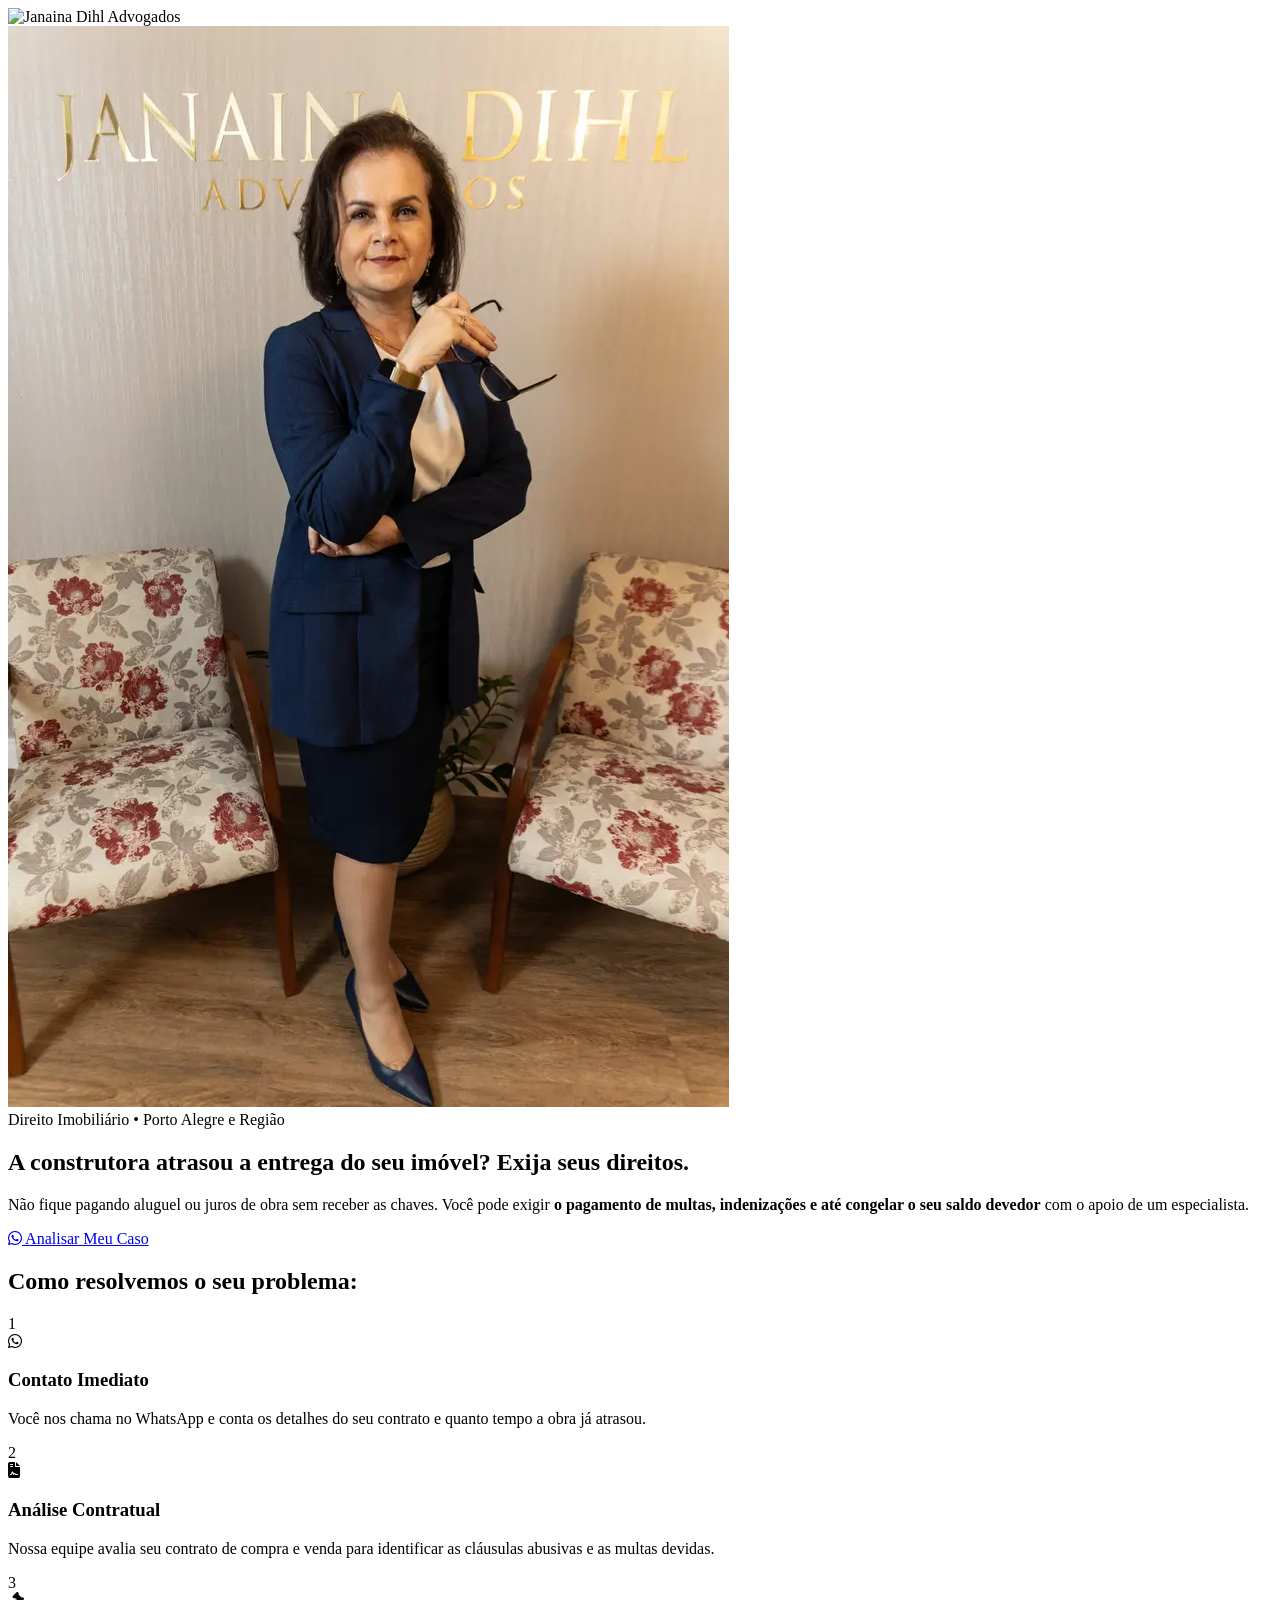
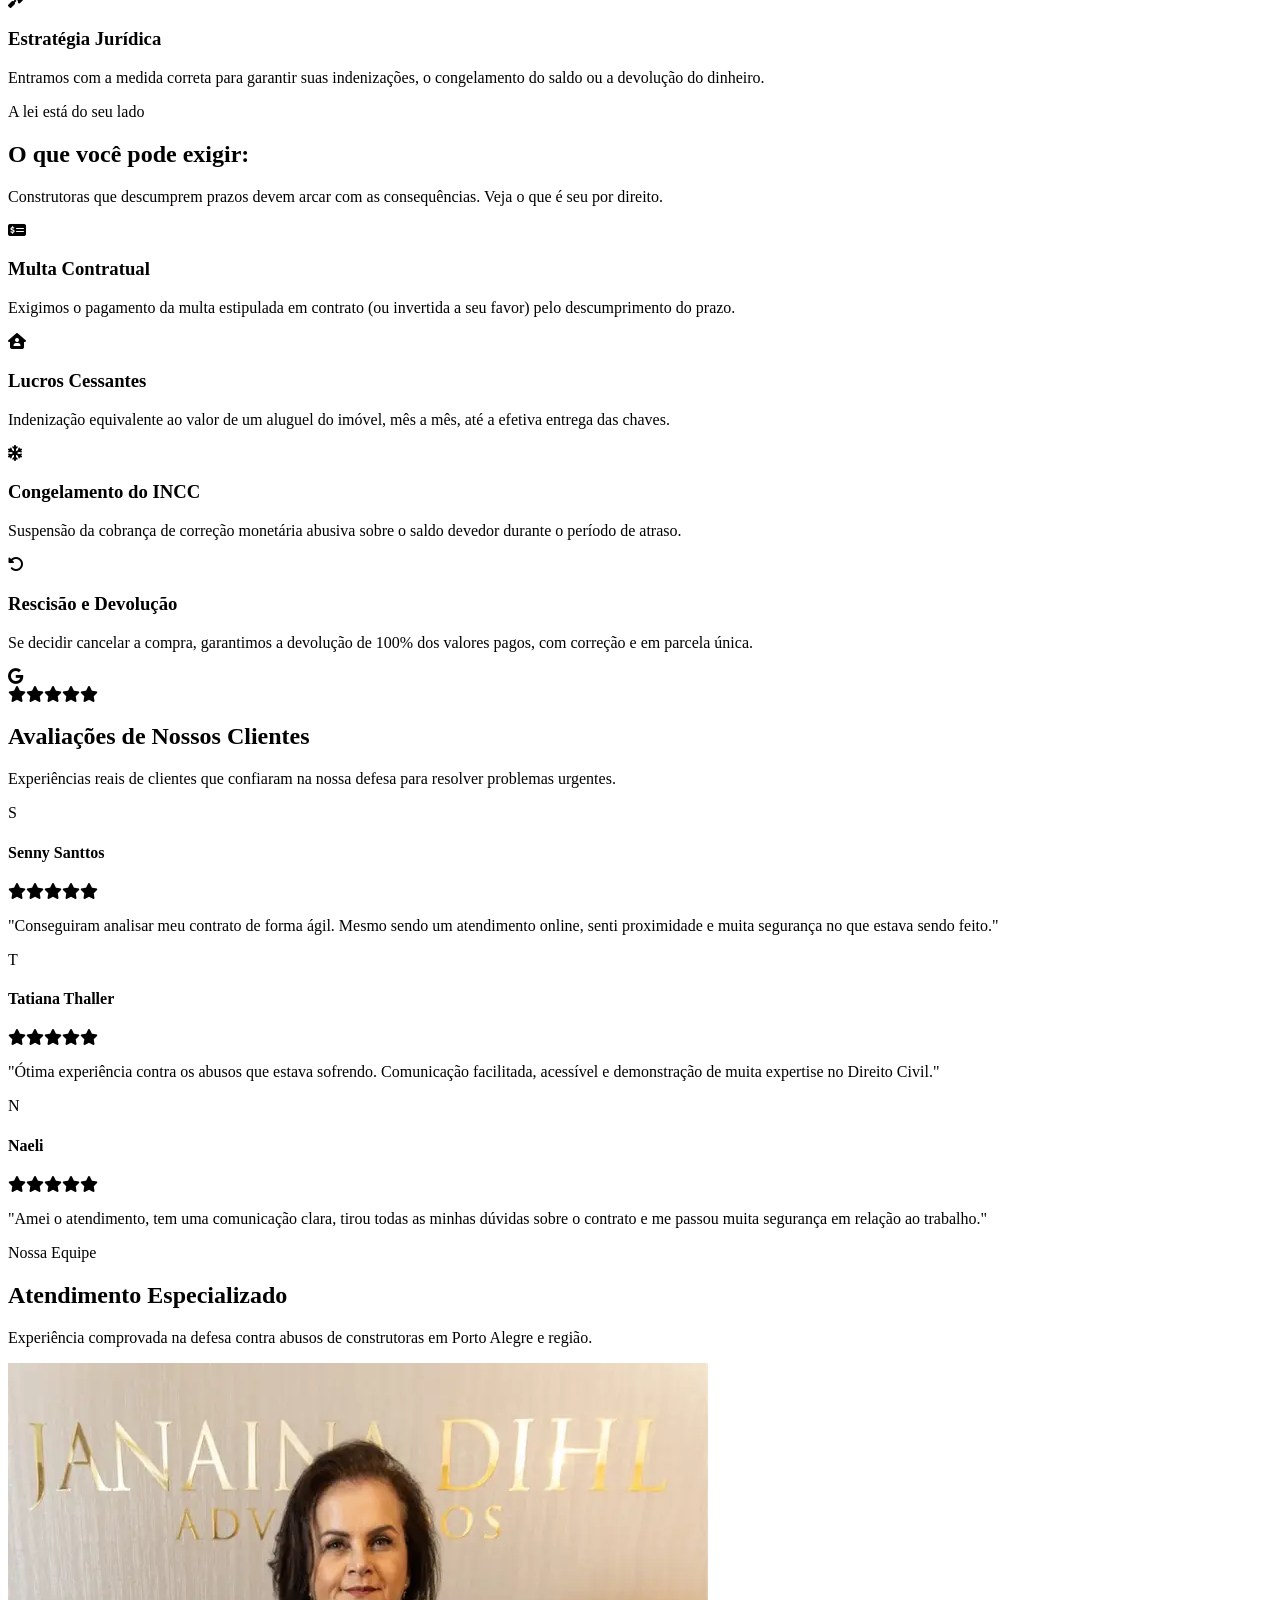
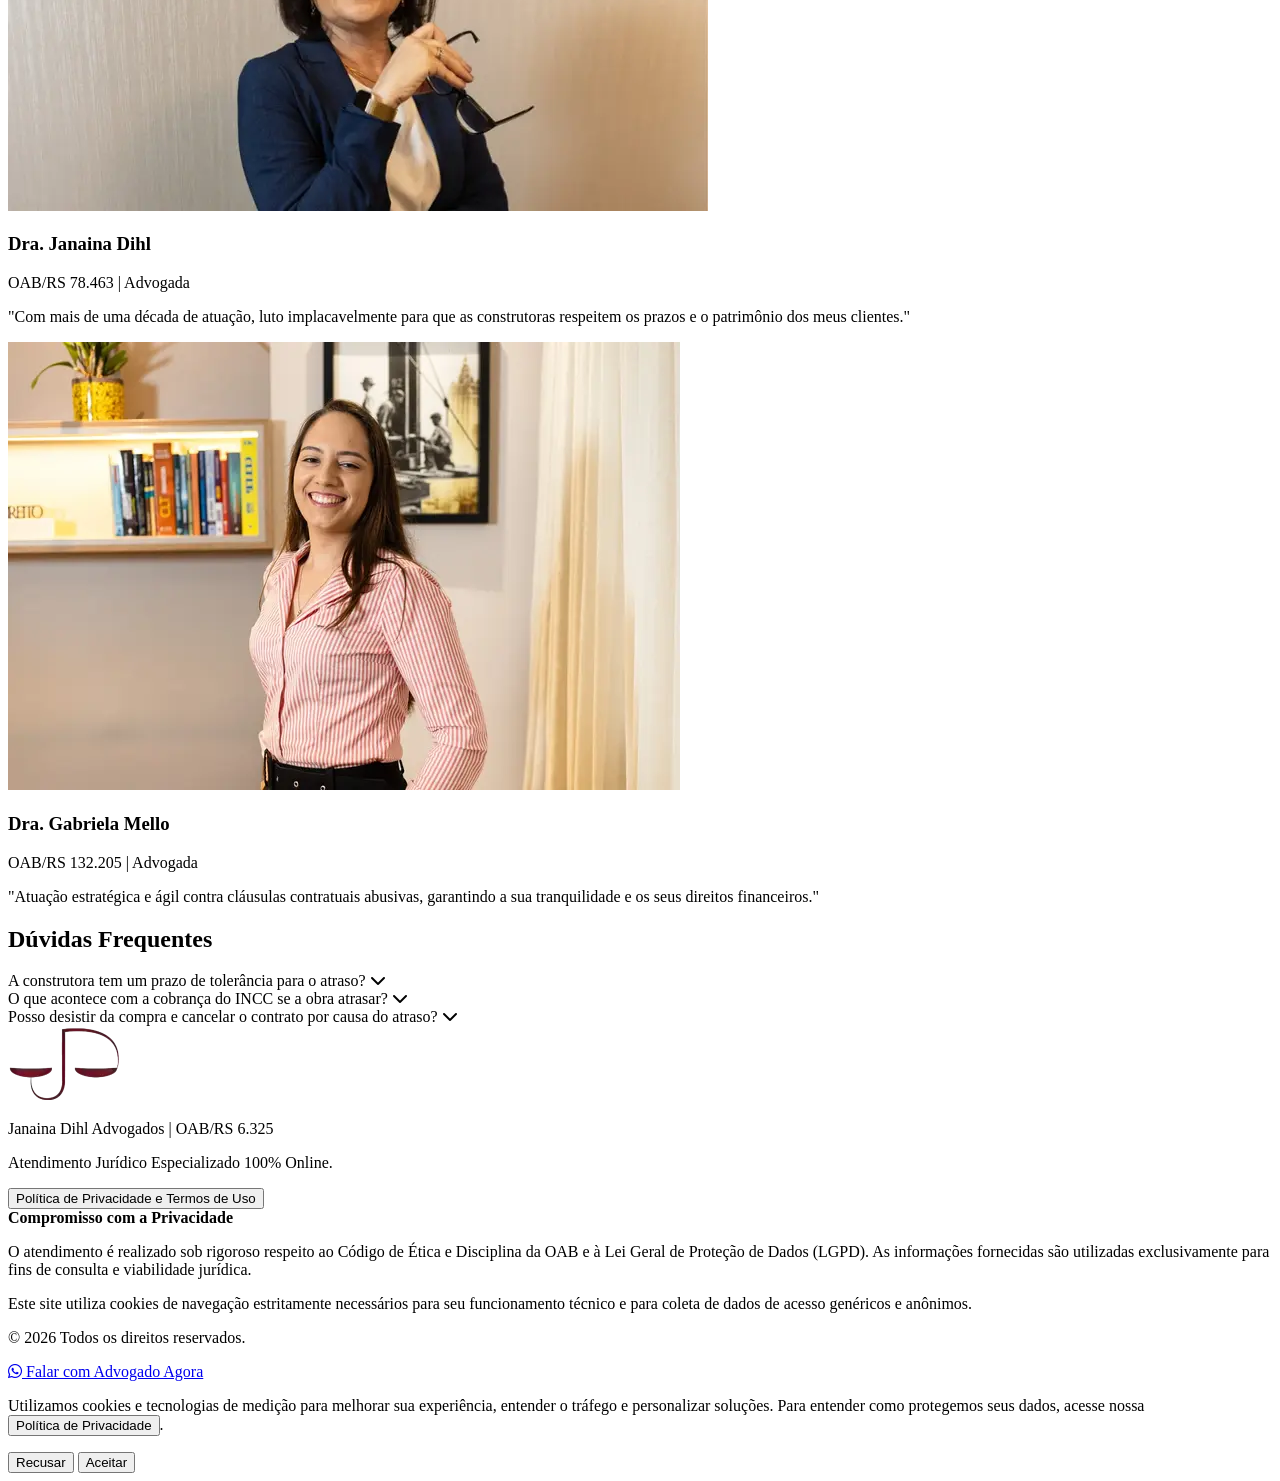
==== camp/atraso-obra.html @ 626d3733 "Update atraso-obra.html" ====
<!DOCTYPE html>
<html lang="pt-BR" class="scroll-smooth">
<head>
    <script>
        window.dataLayer = window.dataLayer || [];
        function gtag(){dataLayer.push(arguments);}
        
        if(localStorage.getItem('cookieConsent') === 'granted') {
            gtag('consent', 'default', {
                'ad_storage': 'granted',
                'analytics_storage': 'granted',
                'personalization_storage': 'granted'
            });
        } else {
            gtag('consent', 'default', {
                'ad_storage': 'denied',
                'analytics_storage': 'denied',
                'personalization_storage': 'denied'
            });
        }
    </script>
    
    <meta charset="UTF-8">
    <meta name="viewport" content="width=device-width, initial-scale=1.0, maximum-scale=1.0, user-scalable=no">
    <meta name="robots" content="index, follow">
    <title>Atraso na Entrega da Obra? Exija seus Direitos | Janaina Dihl Advogados</title>
    <meta name="description" content="Comprou imóvel na planta e a construtora atrasou a entrega? Você tem direito a indenização, multas ou devolução total do valor. Fale com um especialista.">
    
    <link rel="canonical" href="https://dihladvogados.adv.br/atraso-entrega-obra" />
    <meta property="og:title" content="Atraso na Entrega de Imóvel - Exija seus Direitos">
    <meta property="og:description" content="A construtora não cumpriu o prazo? Saiba como exigir multas, indenizações ou cancelar a compra com devolução integral dos valores.">
    <meta property="og:image" content="https://dihladvogados.adv.br/img/advogada-janaina-dihl-especialista-direito-civil-rs.webp">
    <meta property="og:url" content="https://dihladvogados.adv.br/atraso-entrega-obra">
    <meta property="og:type" content="website">
    
    <link rel="icon" href="img/favicon-advocacia-porto-alegre-32x32.webp" sizes="32x32" />
    <link rel="apple-touch-icon" href="img/apple-touch-icon-advocacia.png" />
    
    <link rel="preconnect" href="https://fonts.googleapis.com">
    <link rel="preconnect" href="https://fonts.gstatic.com" crossorigin>
    <link href="https://fonts.googleapis.com/css2?family=Inter:wght@300;400;500;600;700;800&family=Lora:ital,wght@0,400;0,500;0,600;0,700;1,400&display=swap" rel="stylesheet">
    
    <script src="https://cdn.tailwindcss.com"></script>
    <script>
        tailwind.config = {
            theme: {
                extend: {
                    colors: {
                        brand: {
                            primary: '#660000',
                            accent: '#940408',
                            dark: '#32373c',
                            success: '#25D366'
                        }
                    },
                    fontFamily: {
                        sans: ['Inter', 'sans-serif'],
                        serif: ['Lora', 'serif'],
                    }
                }
            }
        }
    </script>

    <link rel="stylesheet" href="https://cdnjs.cloudflare.com/ajax/libs/font-awesome/6.4.0/css/all.min.css">

    <style>
        body { padding-bottom: 70px; }
        @media (min-width: 768px) { body { padding-bottom: 0; } }
        details > summary { list-style: none; }
        details > summary::-webkit-details-marker { display: none; }
        details[open] summary ~ * { animation: sweep .3s ease-in-out; }
        @keyframes sweep {
            0%    {opacity: 0; margin-top: -10px}
            100%  {opacity: 1; margin-top: 0px}
        }
    </style>
</head>
<body class="bg-gray-50 text-gray-800 font-sans antialiased relative">
    
    <noscript><iframe src="https://www.googletagmanager.com/ns.html?id=GTM-SEUIDAQUI"
    height="0" width="0" style="display:none;visibility:hidden" title="Google Tag Manager"></iframe></noscript>
    
    <header class="bg-white sticky top-0 z-50 shadow-sm border-b border-gray-100">
        <div class="max-w-7xl mx-auto px-4 sm:px-6 lg:px-8 flex justify-between items-center py-3">
            <div class="flex-shrink-0 mx-auto md:mx-0">
                <img src="../img/logo-janaina-dihl-advogados-porto-alegre.webp" alt="Janaina Dihl Advogados" class="h-8 md:h-10 w-auto">
            </div>
        </div>
    </header>

    <main id="conteudo-principal">
        <section class="relative bg-white pt-8 pb-10 lg:pt-16 lg:pb-16 overflow-hidden flex items-center min-h-[75vh]">
            <div class="absolute inset-0 w-full h-full z-0 flex justify-end overflow-hidden">
                <div class="w-full lg:w-[55%] h-full relative">
                    <img src="../img/advogada-janaina-dihl-especialista-direito-civil-rs.webp" alt="Dra. Janaina Dihl" class="w-full h-full object-cover object-top scale-105">
                    <div class="absolute inset-0 bg-gradient-to-r from-white from-0% via-white/70 via-20% to-transparent to-50%"></div>
                    <div class="absolute inset-0 bg-gradient-to-t from-white via-transparent to-transparent lg:hidden"></div>
                </div>
            </div>
            
            <div class="absolute top-0 left-0 w-full lg:w-[45%] h-full bg-white/95 lg:bg-white z-0"></div>

            <div class="max-w-7xl mx-auto px-4 sm:px-6 lg:px-8 relative z-10 w-full">
                <div class="w-full lg:w-[60%] text-center md:text-left pr-0 md:pr-6">
                    <span class="inline-block bg-slate-100 text-slate-700 border border-slate-200 px-3 py-1 rounded-full text-xs font-bold tracking-widest uppercase mb-4">
                        Direito Imobiliário • Porto Alegre e Região
                    </span>
                    
                    <h1 class="text-3xl md:text-5xl lg:text-6xl font-serif font-bold text-gray-900 leading-tight mb-5">
                        A construtora atrasou a entrega do seu imóvel? <span class="italic text-brand-primary">Exija seus direitos.</span>
                    </h1>
                    
                    <p class="text-base md:text-lg mb-6 text-gray-800 md:text-gray-700 font-medium leading-relaxed">
                        Não fique pagando aluguel ou juros de obra sem receber as chaves. Você pode exigir <strong>o pagamento de multas, indenizações e até congelar o seu saldo devedor</strong> com o apoio de um especialista.
                    </p>
                    
                    <div class="hidden md:flex flex-col sm:flex-row gap-4 justify-start">
                        <a href="https://wa.me/5551998849390?text=Ol%C3%A1%2C%20gostaria%20de%20informa%C3%A7%C3%B5es%20sobre%20o%20atraso%20na%20entrega%20do%20meu%20im%C3%B3vel." target="_blank" class="bg-brand-primary hover:bg-brand-accent text-white px-8 py-4 rounded-lg font-bold text-lg transition shadow-md inline-flex items-center justify-center">
                            <i class="fab fa-whatsapp text-2xl mr-2"></i> Analisar Meu Caso
                        </a>
                    </div>
                </div>
            </div>
        </section>

        <section class="py-12 bg-gray-50 border-t border-gray-200">
            <div class="max-w-7xl mx-auto px-4 sm:px-6 lg:px-8">
                <div class="text-center mb-10">
                    <h2 class="text-2xl md:text-3xl font-serif font-bold text-brand-primary">Como resolvemos o seu problema:</h2>
                </div>
                
                <div class="grid md:grid-cols-3 gap-8 max-w-5xl mx-auto">
                    <div class="bg-white p-6 rounded-xl shadow-sm border border-gray-100 text-center relative">
                        <div class="absolute -top-4 left-1/2 transform -translate-x-1/2 bg-slate-700 text-white w-8 h-8 rounded-full flex items-center justify-center font-bold">1</div>
                        <i class="fab fa-whatsapp text-4xl text-gray-400 mb-4 mt-2"></i>
                        <h3 class="font-bold text-lg mb-2">Contato Imediato</h3>
                        <p class="text-sm text-gray-600">Você nos chama no WhatsApp e conta os detalhes do seu contrato e quanto tempo a obra já atrasou.</p>
                    </div>
                    <div class="bg-white p-6 rounded-xl shadow-sm border border-gray-100 text-center relative">
                        <div class="absolute -top-4 left-1/2 transform -translate-x-1/2 bg-slate-700 text-white w-8 h-8 rounded-full flex items-center justify-center font-bold">2</div>
                        <i class="fas fa-file-contract text-4xl text-gray-400 mb-4 mt-2"></i>
                        <h3 class="font-bold text-lg mb-2">Análise Contratual</h3>
                        <p class="text-sm text-gray-600">Nossa equipe avalia seu contrato de compra e venda para identificar as cláusulas abusivas e as multas devidas.</p>
                    </div>
                    <div class="bg-white p-6 rounded-xl shadow-sm border border-gray-100 text-center relative">
                        <div class="absolute -top-4 left-1/2 transform -translate-x-1/2 bg-slate-700 text-white w-8 h-8 rounded-full flex items-center justify-center font-bold">3</div>
                        <i class="fas fa-gavel text-4xl text-gray-400 mb-4 mt-2"></i>
                        <h3 class="font-bold text-lg mb-2">Estratégia Jurídica</h3>
                        <p class="text-sm text-gray-600">Entramos com a medida correta para garantir suas indenizações, o congelamento do saldo ou a devolução do dinheiro.</p>
                    </div>
                </div>
            </div>
        </section>

        <section class="py-12 bg-white">
            <div class="max-w-7xl mx-auto px-4 sm:px-6 lg:px-8">
                <div class="text-center mb-10">
                    <span class="text-sm font-bold tracking-widest text-slate-500 uppercase block mb-2">A lei está do seu lado</span>
                    <h2 class="text-3xl md:text-4xl font-serif font-bold text-brand-dark">O que você pode exigir:</h2>
                    <div class="w-16 h-1 bg-brand-primary mx-auto mt-6 mb-6"></div>
                    <p class="text-base text-gray-600 max-w-2xl mx-auto">Construtoras que descumprem prazos devem arcar com as consequências. Veja o que é seu por direito.</p>
                </div>

                <div class="grid md:grid-cols-2 lg:grid-cols-4 gap-6 text-center">
                    <div class="bg-gray-50 p-8 border border-gray-100 rounded-xl">
                        <div class="w-16 h-16 bg-white rounded-full flex items-center justify-center mx-auto mb-6 shadow-sm">
                            <i class="fas fa-money-check-alt text-2xl text-slate-700"></i>
                        </div>
                        <h3 class="text-xl font-bold text-brand-dark mb-3">Multa Contratual</h3>
                        <p class="text-sm text-gray-600 leading-relaxed">Exigimos o pagamento da multa estipulada em contrato (ou invertida a seu favor) pelo descumprimento do prazo.</p>
                    </div>

                    <div class="bg-gray-50 p-8 border border-gray-100 rounded-xl">
                        <div class="w-16 h-16 bg-white rounded-full flex items-center justify-center mx-auto mb-6 shadow-sm">
                            <i class="fas fa-house-user text-2xl text-slate-700"></i>
                        </div>
                        <h3 class="text-xl font-bold text-brand-dark mb-3">Lucros Cessantes</h3>
                        <p class="text-sm text-gray-600 leading-relaxed">Indenização equivalente ao valor de um aluguel do imóvel, mês a mês, até a efetiva entrega das chaves.</p>
                    </div>

                    <div class="bg-gray-50 p-8 border border-gray-100 rounded-xl">
                        <div class="w-16 h-16 bg-white rounded-full flex items-center justify-center mx-auto mb-6 shadow-sm">
                            <i class="fas fa-snowflake text-2xl text-slate-700"></i>
                        </div>
                        <h3 class="text-xl font-bold text-brand-dark mb-3">Congelamento do INCC</h3>
                        <p class="text-sm text-gray-600 leading-relaxed">Suspensão da cobrança de correção monetária abusiva sobre o saldo devedor durante o período de atraso.</p>
                    </div>

                    <div class="bg-gray-50 p-8 border border-gray-100 rounded-xl">
                        <div class="w-16 h-16 bg-white rounded-full flex items-center justify-center mx-auto mb-6 shadow-sm">
                            <i class="fas fa-undo-alt text-2xl text-slate-700"></i>
                        </div>
                        <h3 class="text-xl font-bold text-brand-dark mb-3">Rescisão e Devolução</h3>
                        <p class="text-sm text-gray-600 leading-relaxed">Se decidir cancelar a compra, garantimos a devolução de 100% dos valores pagos, com correção e em parcela única.</p>
                    </div>
                </div>
            </div>
        </section>

        <section class="py-16 bg-slate-800 text-white relative">
            <div class="max-w-7xl mx-auto px-4 sm:px-6 lg:px-8">
                <div class="text-center mb-12">
                    <div class="flex justify-center items-center mb-4">
                        <i class="fab fa-google text-2xl mr-2"></i>
                        <div class="text-yellow-400 text-xl">
                            <i class="fas fa-star"></i><i class="fas fa-star"></i><i class="fas fa-star"></i><i class="fas fa-star"></i><i class="fas fa-star"></i>
                        </div>
                    </div>
                    <h2 class="text-3xl md:text-4xl font-serif font-bold text-white">Avaliações de Nossos Clientes</h2>
                    <p class="text-slate-400 mt-4 max-w-2xl mx-auto">Experiências reais de clientes que confiaram na nossa defesa para resolver problemas urgentes.</p>
                </div>

                <div class="grid md:grid-cols-2 lg:grid-cols-3 gap-6">
                    <div class="bg-slate-700 p-6 rounded-xl border border-slate-600">
                        <div class="flex items-center mb-4">
                            <div class="w-10 h-10 bg-slate-500 rounded-full flex items-center justify-center font-bold text-white mr-3">S</div>
                            <div>
                                <h4 class="font-bold text-sm">Senny Santtos</h4>
                                <div class="text-yellow-400 text-xs"><i class="fas fa-star"></i><i class="fas fa-star"></i><i class="fas fa-star"></i><i class="fas fa-star"></i><i class="fas fa-star"></i></div>
                            </div>
                        </div>
                        <p class="text-slate-300 text-sm italic">"Conseguiram analisar meu contrato de forma ágil. Mesmo sendo um atendimento online, senti proximidade e muita segurança no que estava sendo feito."</p>
                    </div>

                    <div class="bg-slate-700 p-6 rounded-xl border border-slate-600">
                        <div class="flex items-center mb-4">
                            <div class="w-10 h-10 bg-slate-500 rounded-full flex items-center justify-center font-bold text-white mr-3">T</div>
                            <div>
                                <h4 class="font-bold text-sm">Tatiana Thaller</h4>
                                <div class="text-yellow-400 text-xs"><i class="fas fa-star"></i><i class="fas fa-star"></i><i class="fas fa-star"></i><i class="fas fa-star"></i><i class="fas fa-star"></i></div>
                            </div>
                        </div>
                        <p class="text-slate-300 text-sm italic">"Ótima experiência contra os abusos que estava sofrendo. Comunicação facilitada, acessível e demonstração de muita expertise no Direito Civil."</p>
                    </div>

                    <div class="bg-slate-700 p-6 rounded-xl border border-slate-600">
                        <div class="flex items-center mb-4">
                            <div class="w-10 h-10 bg-slate-500 rounded-full flex items-center justify-center font-bold text-white mr-3">N</div>
                            <div>
                                <h4 class="font-bold text-sm">Naeli</h4>
                                <div class="text-yellow-400 text-xs"><i class="fas fa-star"></i><i class="fas fa-star"></i><i class="fas fa-star"></i><i class="fas fa-star"></i><i class="fas fa-star"></i></div>
                            </div>
                        </div>
                        <p class="text-slate-300 text-sm italic">"Amei o atendimento, tem uma comunicação clara, tirou todas as minhas dúvidas sobre o contrato e me passou muita segurança em relação ao trabalho."</p>
                    </div>
                </div>
            </div>
        </section>

        <section class="py-12 bg-white">
            <div class="max-w-7xl mx-auto px-4 sm:px-6 lg:px-8">
                <div class="text-center mb-10">
                    <span class="text-sm font-bold tracking-widest text-slate-500 uppercase block mb-2">Nossa Equipe</span>
                    <h2 class="text-3xl md:text-4xl font-serif font-bold text-brand-primary">Atendimento Especializado</h2>
                    <div class="w-16 h-1 bg-brand-primary mx-auto mt-6 mb-6"></div>
                    <p class="text-base text-gray-600 max-w-2xl mx-auto">Experiência comprovada na defesa contra abusos de construtoras em Porto Alegre e região.</p>
                </div>
                
                <div class="grid md:grid-cols-2 gap-8 items-stretch max-w-4xl mx-auto">
                    <div class="bg-white rounded-xl shadow-sm border border-gray-100 flex flex-col h-full overflow-hidden">
                        <div class="h-80 w-full bg-gray-200 overflow-hidden shrink-0 relative">
                            <img src="../img/perfil-advogada-janaina-dihl-porto-alegre.webp" alt="Dra. Janaina Dihl" class="w-full h-full object-cover object-top">
                        </div>
                        <div class="p-6 text-center flex flex-col flex-grow">
                            <h3 class="text-xl font-bold text-brand-dark mb-1">Dra. Janaina Dihl</h3>
                            <p class="text-slate-500 font-bold text-[10px] uppercase tracking-widest mb-4">OAB/RS 78.463 | Advogada</p>
                            <p class="text-sm text-gray-600 leading-relaxed flex-grow italic">"Com mais de uma década de atuação, luto implacavelmente para que as construtoras respeitem os prazos e o patrimônio dos meus clientes."</p>
                        </div>
                    </div>

                    <div class="bg-white rounded-xl shadow-sm border border-gray-100 flex flex-col h-full overflow-hidden">
                        <div class="h-80 w-full bg-gray-200 overflow-hidden shrink-0 relative">
                            <img src="../img/perfil-advogada-trabalhista-gabriela-mello.webp" alt="Dra. Gabriela Mello" class="w-full h-full object-cover object-top">
                        </div>
                        <div class="p-6 text-center flex flex-col flex-grow">
                            <h3 class="text-xl font-bold text-brand-dark mb-1">Dra. Gabriela Mello</h3>
                            <p class="text-slate-500 font-bold text-[10px] uppercase tracking-widest mb-4">OAB/RS 132.205 | Advogada</p>
                            <p class="text-sm text-gray-600 leading-relaxed flex-grow italic">"Atuação estratégica e ágil contra cláusulas contratuais abusivas, garantindo a sua tranquilidade e os seus direitos financeiros."</p>
                        </div>
                    </div>
                </div>
            </div>
        </section>

        <section class="py-12 bg-gray-50 border-t border-gray-200">
            <div class="max-w-3xl mx-auto px-4 sm:px-6 lg:px-8">
                <div class="text-center mb-10">
                    <h2 class="text-2xl md:text-3xl font-serif font-bold text-brand-primary">Dúvidas Frequentes</h2>
                </div>

                <div class="space-y-4">
                    <details class="bg-white rounded-lg border border-gray-200 shadow-sm group">
                        <summary class="flex justify-between items-center font-medium cursor-pointer list-none p-5 text-gray-800">
                            <span>A construtora tem um prazo de tolerância para o atraso?</span>
                            <span class="transition group-open:rotate-180">
                                <i class="fas fa-chevron-down text-brand-primary"></i>
                            </span>
                        </summary>
                        <div class="text-gray-600 mt-3 p-5 pt-0 text-sm leading-relaxed border-t border-gray-100">
                            Sim, a lei permite uma tolerância máxima de 180 dias de atraso a partir da data combinada no contrato. Passou desse prazo, a construtora já está oficialmente inadimplente e você pode exigir multas e indenizações imediatamente.
                        </div>
                    </details>

                    <details class="bg-white rounded-lg border border-gray-200 shadow-sm group">
                        <summary class="flex justify-between items-center font-medium cursor-pointer list-none p-5 text-gray-800">
                            <span>O que acontece com a cobrança do INCC se a obra atrasar?</span>
                            <span class="transition group-open:rotate-180">
                                <i class="fas fa-chevron-down text-brand-primary"></i>
                            </span>
                        </summary>
                        <div class="text-gray-600 mt-3 p-5 pt-0 text-sm leading-relaxed border-t border-gray-100">
                            O INCC não pode continuar sendo repassado ao consumidor como encargo após o fim do prazo de entrega (incluindo a tolerância de 180 dias). Podemos exigir judicialmente o congelamento desse índice e a devolução de valores cobrados a mais.
                        </div>
                    </details>

                    <details class="bg-white rounded-lg border border-gray-200 shadow-sm group">
                        <summary class="flex justify-between items-center font-medium cursor-pointer list-none p-5 text-gray-800">
                            <span>Posso desistir da compra e cancelar o contrato por causa do atraso?</span>
                            <span class="transition group-open:rotate-180">
                                <i class="fas fa-chevron-down text-brand-primary"></i>
                            </span>
                        </summary>
                        <div class="text-gray-600 mt-3 p-5 pt-0 text-sm leading-relaxed border-t border-gray-100">
                            Sim! Se a culpa do atraso for exclusivamente da construtora, você tem o direito legal de realizar o distrato (rescisão do contrato) e receber de volta 100% dos valores pagos, em uma única parcela e com correção monetária.
                        </div>
                    </details>
                </div>
            </div>
        </section>
    </main>

    <footer class="bg-white pt-8 pb-8 border-t border-gray-200">
        <div class="max-w-7xl mx-auto px-4 text-center">
            <img src="../img/logo-timbrado-janaina-dihl-advogados-porto-alegre.webp" alt="Janaina Dihl Advogados" class="h-10 w-auto mx-auto mb-6 opacity-60 grayscale">
            <p class="text-xs text-gray-500 mb-2 font-bold uppercase tracking-widest">Janaina Dihl Advogados | OAB/RS 6.325</p>
            <p class="text-sm text-gray-400 mb-4 max-w-md mx-auto">Atendimento Jurídico Especializado 100% Online.</p>
            <button onclick="togglePrivacy()" class="text-brand-primary hover:text-brand-accent text-xs font-bold transition underline decoration-brand-primary/30 underline-offset-4 mb-4">
                Política de Privacidade e Termos de Uso
            </button>
            <div id="privacyText" class="hidden text-left max-w-2xl mx-auto bg-gray-50 p-6 rounded-xl border border-gray-100 text-sm text-gray-600 space-y-3 mb-6">
                <strong class="block text-slate-700 mb-2">Compromisso com a Privacidade</strong>
                <p>O atendimento é realizado sob rigoroso respeito ao Código de Ética e Disciplina da OAB e à Lei Geral de Proteção de Dados (LGPD). As informações fornecidas são utilizadas exclusivamente para fins de consulta e viabilidade jurídica.</p>
                <p>Este site utiliza cookies de navegação estritamente necessários para seu funcionamento técnico e para coleta de dados de acesso genéricos e anônimos.</p>
            </div>
            <p class="text-[10px] text-gray-300">© 2026 Todos os direitos reservados.</p>
        </div>
    </footer>

    <div class="fixed bottom-0 left-0 w-full bg-white p-3 border-t border-gray-200 z-50 shadow-[0_-10px_15px_-3px_rgba(0,0,0,0.1)] md:hidden">
        <a href="https://wa.me/5551998849390?text=Ol%C3%A1%2C%20gostaria%20de%20informa%C3%A7%C3%B5es%20sobre%20o%20atraso%20na%20entrega%20do%20meu%20im%C3%B3vel." target="_blank" class="w-full bg-brand-primary text-white py-3.5 rounded-xl font-bold text-base flex items-center justify-center shadow-md active:scale-95 transition-transform">
            <i class="fab fa-whatsapp text-2xl mr-2"></i> Falar com Advogado Agora
        </a>
    </div>

    <div id="cookie-banner" class="fixed bottom-0 left-0 w-full bg-white border-t border-gray-200 shadow-[0_-10px_15px_-3px_rgba(0,0,0,0.1)] z-[100] transform translate-y-full transition-transform duration-500 flex flex-col md:flex-row items-center justify-between p-4 md:py-4 md:px-8 gap-4">
        <div class="text-xs md:text-sm text-gray-600 flex-grow max-w-5xl leading-relaxed">
            <p>Utilizamos cookies e tecnologias de medição para melhorar sua experiência, entender o tráfego e personalizar soluções. Para entender como protegemos seus dados, acesse nossa <button onclick="togglePrivacy()" class="text-brand-primary font-bold hover:underline">Política de Privacidade</button>.</p>
        </div>
        <div class="flex space-x-3 shrink-0 w-full md:w-auto justify-end">
            <button onclick="denyCookies()" class="px-5 py-2.5 text-sm font-semibold text-gray-600 bg-gray-100 hover:bg-gray-200 rounded transition w-full md:w-auto">Recusar</button>
            <button onclick="acceptCookies()" class="px-5 py-2.5 text-sm font-bold text-white bg-brand-primary hover:bg-brand-accent rounded shadow transition w-full md:w-auto">Aceitar</button>
        </div>
    </div>

    <script>
        function togglePrivacy() {
            const privacyDiv = document.getElementById('privacyText');
            privacyDiv.classList.toggle('hidden');
        }

        // ==========================================
        // LÓGICA DO COOKIE BANNER (LGPD / CONSENT MODE)
        // ==========================================
        document.addEventListener("DOMContentLoaded", function() {
            const banner = document.getElementById('cookie-banner');
            const consent = localStorage.getItem('cookieConsent');
            if (!consent) {
                setTimeout(() => { banner.classList.remove('translate-y-full'); }, 800);
            }
        });

        function acceptCookies() {
            localStorage.setItem('cookieConsent', 'granted');
            document.getElementById('cookie-banner').classList.add('translate-y-full');
            if(typeof gtag === 'function') {
                gtag('consent', 'update', {'ad_storage': 'granted', 'analytics_storage': 'granted', 'personalization_storage': 'granted'});
            }
            window.dataLayer.push({'event': 'cookie_consent_granted'});
        }

        function denyCookies() {
            localStorage.setItem('cookieConsent', 'denied');
            document.getElementById('cookie-banner').classList.add('translate-y-full');
        }

        // ==========================================
        // FILTRO ANTI-CURIOSOS E ATRASO DO GTM (PAGESPEED)
        // ==========================================
        var gtmCarregado = false;
        function carregarGTM() {
            if (gtmCarregado) return;
            gtmCarregado = true;
            (function(w,d,s,l,i){w[l]=w[l]||[];w[l].push({'gtm.start':
            new Date().getTime(),event:'gtm.js'});var f=d.getElementsByTagName(s)[0],
            j=d.createElement(s),dl=l!='dataLayer'?'&l='+l:'';j.async=true;j.src=
            'https://www.googletagmanager.com/gtm.js?id='+i+dl;f.parentNode.insertBefore(j,f);
            })(window,document,'script','dataLayer','GTM-SEUIDAQUI');
            
            window.removeEventListener('scroll', carregarGTM);
            window.removeEventListener('mousemove', carregarGTM);
            window.removeEventListener('touchstart', carregarGTM);
        }

        window.addEventListener('scroll', carregarGTM, {once: true});
        window.addEventListener('mousemove', carregarGTM, {once: true});
        window.addEventListener('touchstart', carregarGTM, {once: true});
        setTimeout(carregarGTM, 3500);

        // ==========================================
        // RASTREAMENTO DE CLIQUES NO WHATSAPP
        // ==========================================
        document.addEventListener("DOMContentLoaded", function() {
            const tempoInicial = new Date().getTime();
            const botoesWhats = document.querySelectorAll('a[href^="https://wa.me"]');

            botoesWhats.forEach(function(botao) {
                botao.addEventListener('click', function() {
                    const tempoAtual = new Date().getTime();
                    const tempoNaPagina = tempoAtual - tempoInicial;
                    window.dataLayer = window.dataLayer || [];

                    if (tempoNaPagina >= 15000) {
                        window.dataLayer.push({
                            'event': 'whatsapp_qualificado',
                            'tempo_segundos': Math.round(tempoNaPagina / 1000)
                        });
                        console.log("Sucesso: Lead Qualificado enviado ao GTM (" + Math.round(tempoNaPagina / 1000) + "s)");
                    } else {
                        window.dataLayer.push({
                            'event': 'whatsapp_curioso',
                            'tempo_segundos': Math.round(tempoNaPagina / 1000)
                        });
                        console.log("Bloqueado: Clique muito rápido (" + Math.round(tempoNaPagina / 1000) + "s)");
                    }
                });
            });
        });
    </script>
</body>

</html>
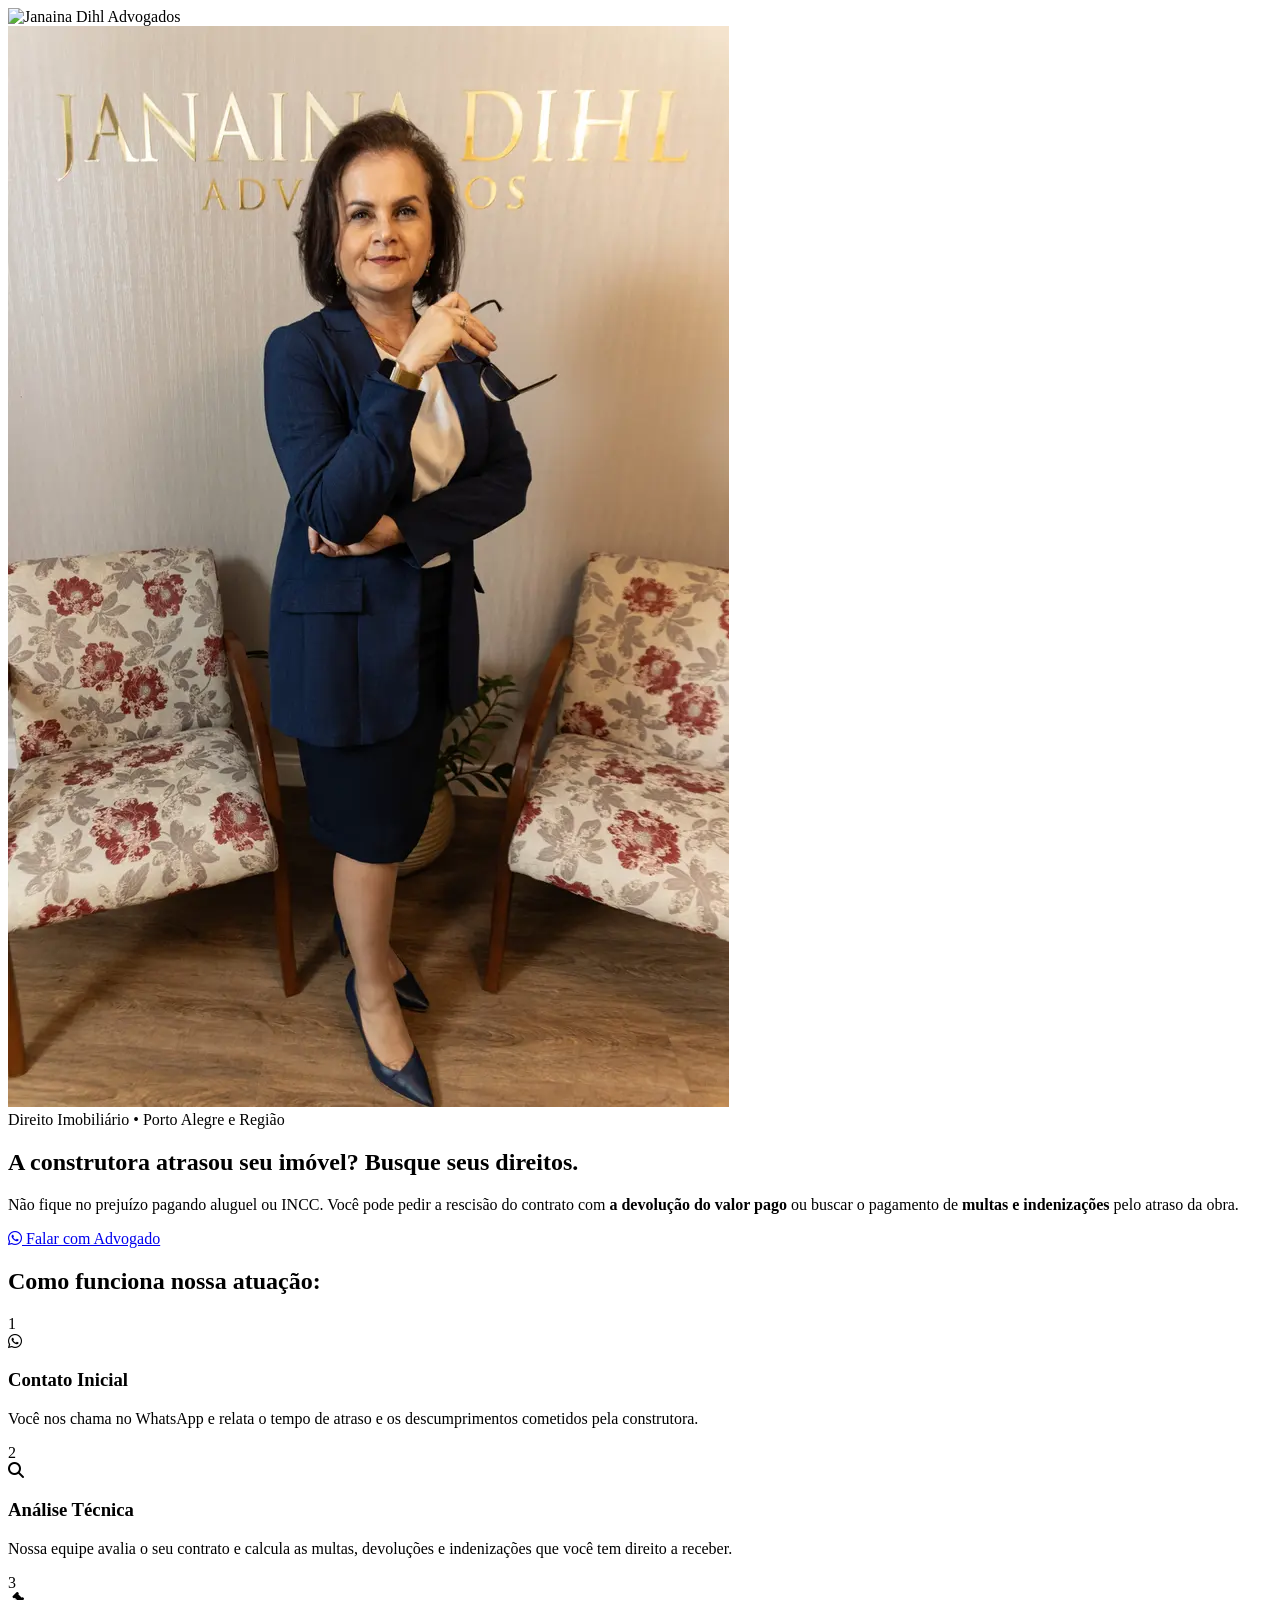
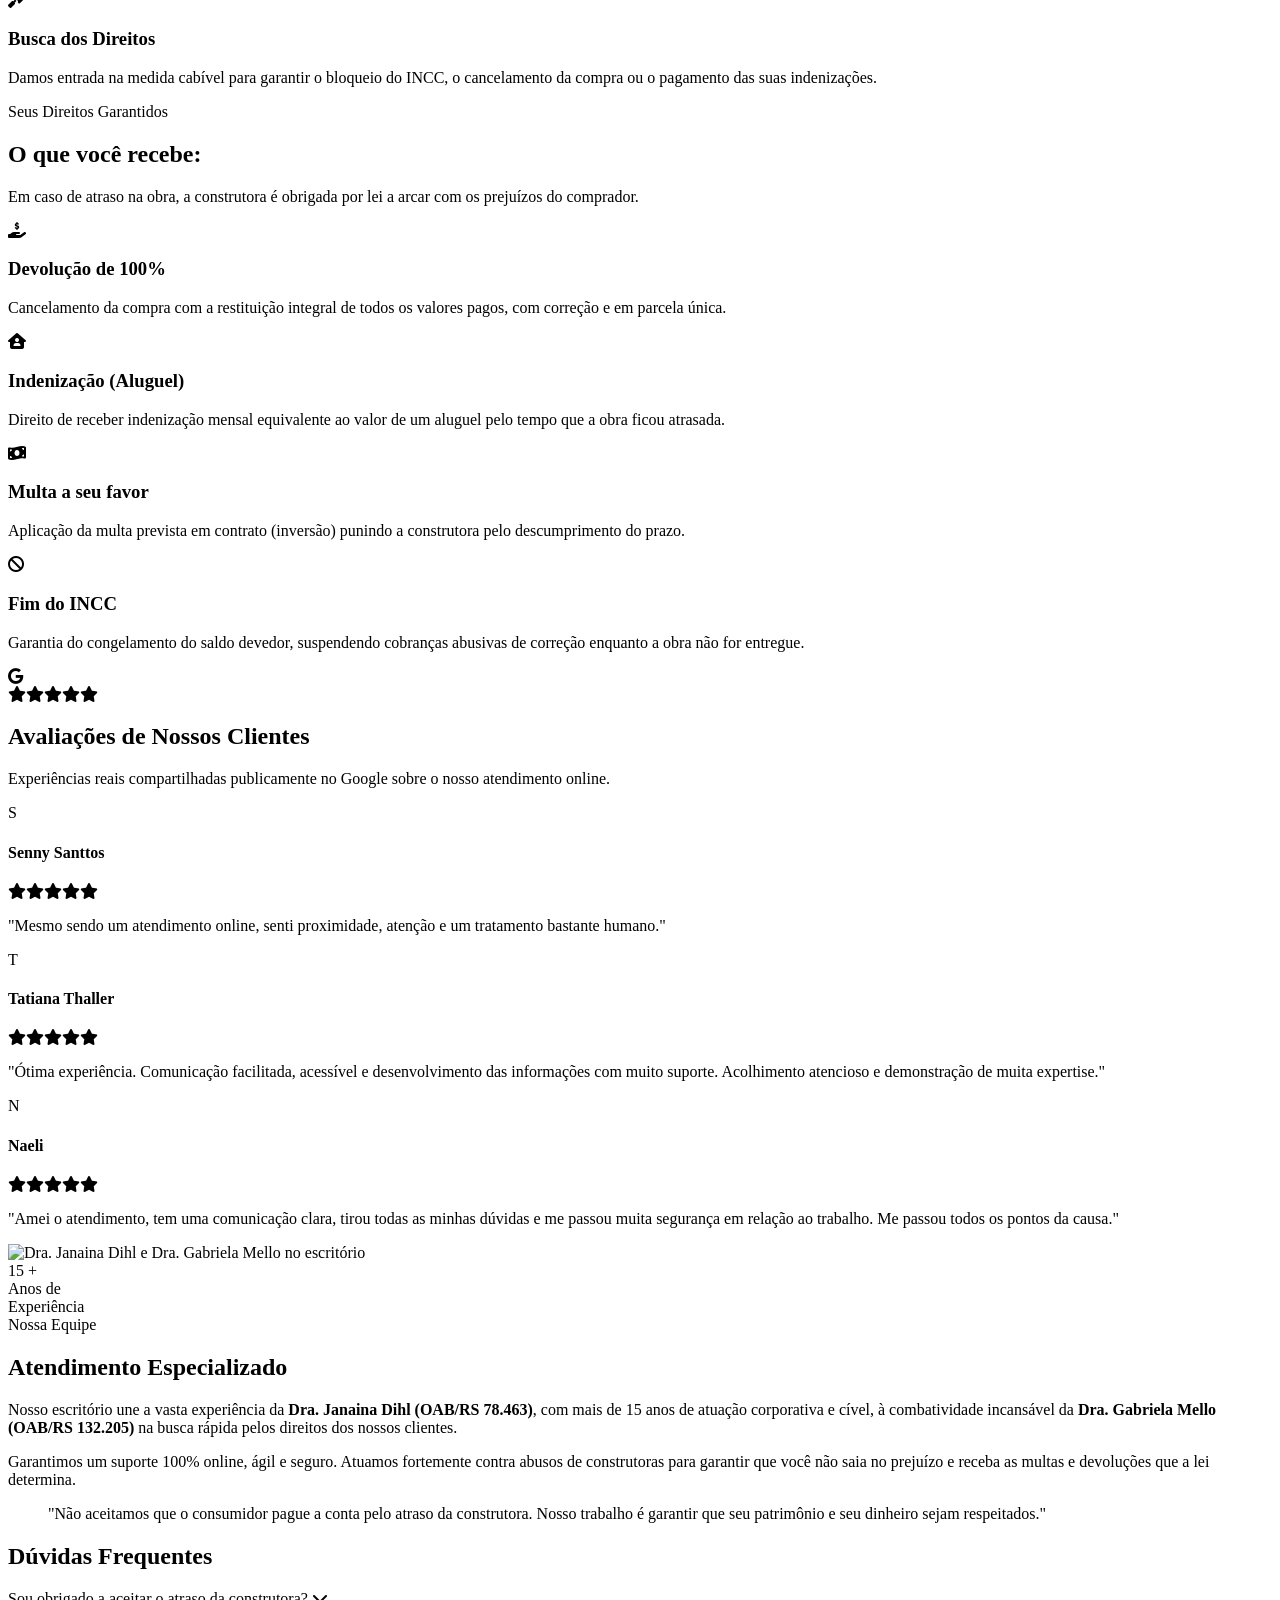
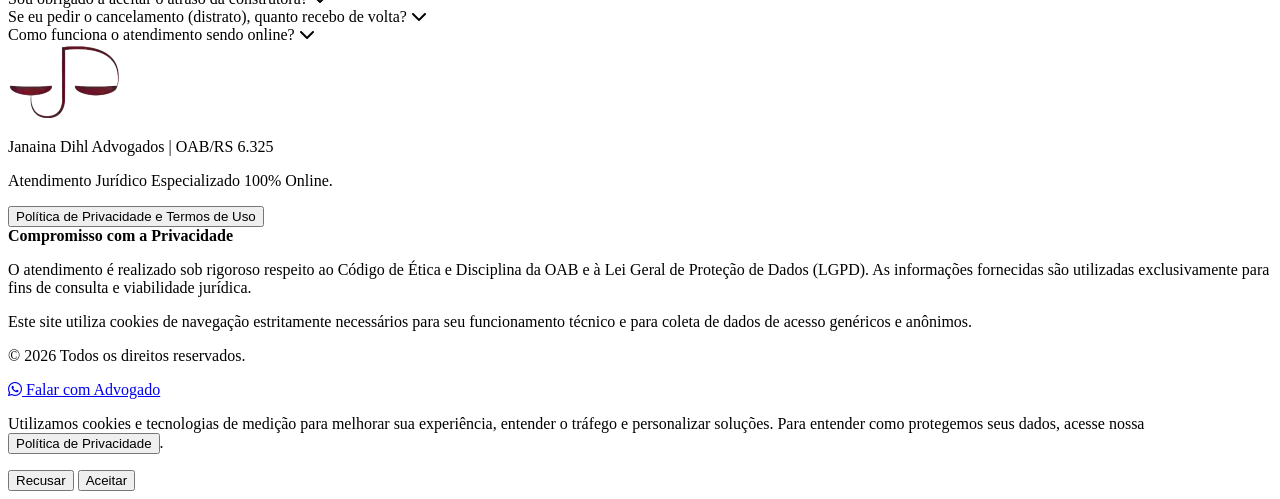
==== commit 25b3871e: "Update atraso-obra.html" ====
--- a/camp/atraso-obra.html
+++ b/camp/atraso-obra.html
@@ -23,12 +23,12 @@
     <meta charset="UTF-8">
     <meta name="viewport" content="width=device-width, initial-scale=1.0, maximum-scale=1.0, user-scalable=no">
     <meta name="robots" content="index, follow">
-    <title>Atraso na Entrega da Obra? Exija seus Direitos | Janaina Dihl Advogados</title>
-    <meta name="description" content="Comprou imóvel na planta e a construtora atrasou a entrega? Você tem direito a indenização, multas ou devolução total do valor. Fale com um especialista.">
+    <title>Atraso na Entrega da Obra | Janaina Dihl Advogados | Atendimento Online em POA</title>
+    <meta name="description" content="A construtora não entregou seu imóvel? Saiba como cancelar a compra e receber 100% do valor pago ou buscar indenizações pelo atraso.">
     
     <link rel="canonical" href="https://dihladvogados.adv.br/atraso-entrega-obra" />
-    <meta property="og:title" content="Atraso na Entrega de Imóvel - Exija seus Direitos">
-    <meta property="og:description" content="A construtora não cumpriu o prazo? Saiba como exigir multas, indenizações ou cancelar a compra com devolução integral dos valores.">
+    <meta property="og:title" content="Atraso de Obra - Garanta Seus Direitos">
+    <meta property="og:description" content="A construtora atrasou a entrega das chaves? Saiba como pedir a rescisão do contrato e buscar a devolução integral dos seus valores.">
     <meta property="og:image" content="https://dihladvogados.adv.br/img/advogada-janaina-dihl-especialista-direito-civil-rs.webp">
     <meta property="og:url" content="https://dihladvogados.adv.br/atraso-entrega-obra">
     <meta property="og:type" content="website">
@@ -74,6 +74,10 @@
             0%    {opacity: 0; margin-top: -10px}
             100%  {opacity: 1; margin-top: 0px}
         }
+        
+        /* Barra de Rolagem (Scrollbar) idêntica à da Home Page */
+        ::-webkit-scrollbar { width: 12px; background-color: #660000; }
+        ::-webkit-scrollbar-thumb { background: linear-gradient(transparent, #ff73b0); border-radius: 50px; }
     </style>
 </head>
 <body class="bg-gray-50 text-gray-800 font-sans antialiased relative">
@@ -82,15 +86,15 @@
     height="0" width="0" style="display:none;visibility:hidden" title="Google Tag Manager"></iframe></noscript>
     
     <header class="bg-white sticky top-0 z-50 shadow-sm border-b border-gray-100">
-        <div class="max-w-7xl mx-auto px-4 sm:px-6 lg:px-8 flex justify-between items-center py-3">
-            <div class="flex-shrink-0 mx-auto md:mx-0">
+        <div class="max-w-7xl mx-auto px-4 sm:px-6 lg:px-8 flex justify-center items-center py-3">
+            <div class="flex-shrink-0">
                 <img src="../img/logo-janaina-dihl-advogados-porto-alegre.webp" alt="Janaina Dihl Advogados" class="h-8 md:h-10 w-auto">
             </div>
         </div>
     </header>
 
     <main id="conteudo-principal">
-        <section class="relative bg-white pt-8 pb-10 lg:pt-16 lg:pb-16 overflow-hidden flex items-center min-h-[75vh]">
+        <section class="relative bg-white overflow-hidden flex items-center min-h-[calc(100vh-64px)] md:min-h-[calc(100vh-76px)] py-8 lg:py-0">
             <div class="absolute inset-0 w-full h-full z-0 flex justify-end overflow-hidden">
                 <div class="w-full lg:w-[55%] h-full relative">
                     <img src="../img/advogada-janaina-dihl-especialista-direito-civil-rs.webp" alt="Dra. Janaina Dihl" class="w-full h-full object-cover object-top scale-105">
@@ -103,21 +107,21 @@
 
             <div class="max-w-7xl mx-auto px-4 sm:px-6 lg:px-8 relative z-10 w-full">
                 <div class="w-full lg:w-[60%] text-center md:text-left pr-0 md:pr-6">
-                    <span class="inline-block bg-slate-100 text-slate-700 border border-slate-200 px-3 py-1 rounded-full text-xs font-bold tracking-widest uppercase mb-4">
+                    <span class="inline-block bg-slate-100 text-slate-700 border border-slate-200 px-3 py-1 rounded-full text-xs font-bold tracking-widest uppercase mb-4 mt-8 md:mt-0">
                         Direito Imobiliário • Porto Alegre e Região
                     </span>
                     
                     <h1 class="text-3xl md:text-5xl lg:text-6xl font-serif font-bold text-gray-900 leading-tight mb-5">
-                        A construtora atrasou a entrega do seu imóvel? <span class="italic text-brand-primary">Exija seus direitos.</span>
+                        A construtora atrasou seu imóvel? Busque <span class="italic text-brand-primary">seus direitos.</span>
                     </h1>
                     
                     <p class="text-base md:text-lg mb-6 text-gray-800 md:text-gray-700 font-medium leading-relaxed">
-                        Não fique pagando aluguel ou juros de obra sem receber as chaves. Você pode exigir <strong>o pagamento de multas, indenizações e até congelar o seu saldo devedor</strong> com o apoio de um especialista.
+                        Não fique no prejuízo pagando aluguel ou INCC. Você pode pedir a rescisão do contrato com <strong>a devolução do valor pago</strong> ou buscar o pagamento de <strong>multas e indenizações</strong> pelo atraso da obra.
                     </p>
                     
                     <div class="hidden md:flex flex-col sm:flex-row gap-4 justify-start">
-                        <a href="https://wa.me/5551998849390?text=Ol%C3%A1%2C%20gostaria%20de%20informa%C3%A7%C3%B5es%20sobre%20o%20atraso%20na%20entrega%20do%20meu%20im%C3%B3vel." target="_blank" class="bg-brand-primary hover:bg-brand-accent text-white px-8 py-4 rounded-lg font-bold text-lg transition shadow-md inline-flex items-center justify-center">
-                            <i class="fab fa-whatsapp text-2xl mr-2"></i> Analisar Meu Caso
+                        <a href="https://wa.me/5551998849390?text=Ol%C3%A1%2C%20gostaria%20de%20informa%C3%A7%C3%B5es%20sobre%20o%20atraso%20do%20meu%20im%C3%B3vel." target="_blank" class="bg-brand-primary hover:bg-brand-accent text-white px-8 py-4 rounded-lg font-bold text-lg transition shadow-md inline-flex items-center justify-center">
+                            <i class="fab fa-whatsapp text-2xl mr-2"></i> Falar com Advogado
                         </a>
                     </div>
                 </div>
@@ -127,27 +131,27 @@
         <section class="py-12 bg-gray-50 border-t border-gray-200">
             <div class="max-w-7xl mx-auto px-4 sm:px-6 lg:px-8">
                 <div class="text-center mb-10">
-                    <h2 class="text-2xl md:text-3xl font-serif font-bold text-brand-primary">Como resolvemos o seu problema:</h2>
+                    <h2 class="text-2xl md:text-3xl font-serif font-bold text-brand-primary">Como funciona nossa atuação:</h2>
                 </div>
                 
                 <div class="grid md:grid-cols-3 gap-8 max-w-5xl mx-auto">
                     <div class="bg-white p-6 rounded-xl shadow-sm border border-gray-100 text-center relative">
                         <div class="absolute -top-4 left-1/2 transform -translate-x-1/2 bg-slate-700 text-white w-8 h-8 rounded-full flex items-center justify-center font-bold">1</div>
                         <i class="fab fa-whatsapp text-4xl text-gray-400 mb-4 mt-2"></i>
-                        <h3 class="font-bold text-lg mb-2">Contato Imediato</h3>
-                        <p class="text-sm text-gray-600">Você nos chama no WhatsApp e conta os detalhes do seu contrato e quanto tempo a obra já atrasou.</p>
+                        <h3 class="font-bold text-lg mb-2">Contato Inicial</h3>
+                        <p class="text-sm text-gray-600">Você nos chama no WhatsApp e relata o tempo de atraso e os descumprimentos cometidos pela construtora.</p>
                     </div>
                     <div class="bg-white p-6 rounded-xl shadow-sm border border-gray-100 text-center relative">
                         <div class="absolute -top-4 left-1/2 transform -translate-x-1/2 bg-slate-700 text-white w-8 h-8 rounded-full flex items-center justify-center font-bold">2</div>
-                        <i class="fas fa-file-contract text-4xl text-gray-400 mb-4 mt-2"></i>
-                        <h3 class="font-bold text-lg mb-2">Análise Contratual</h3>
-                        <p class="text-sm text-gray-600">Nossa equipe avalia seu contrato de compra e venda para identificar as cláusulas abusivas e as multas devidas.</p>
+                        <i class="fas fa-search text-4xl text-gray-400 mb-4 mt-2"></i>
+                        <h3 class="font-bold text-lg mb-2">Análise Técnica</h3>
+                        <p class="text-sm text-gray-600">Nossa equipe avalia o seu contrato e calcula as multas, devoluções e indenizações que você tem direito a receber.</p>
                     </div>
                     <div class="bg-white p-6 rounded-xl shadow-sm border border-gray-100 text-center relative">
                         <div class="absolute -top-4 left-1/2 transform -translate-x-1/2 bg-slate-700 text-white w-8 h-8 rounded-full flex items-center justify-center font-bold">3</div>
                         <i class="fas fa-gavel text-4xl text-gray-400 mb-4 mt-2"></i>
-                        <h3 class="font-bold text-lg mb-2">Estratégia Jurídica</h3>
-                        <p class="text-sm text-gray-600">Entramos com a medida correta para garantir suas indenizações, o congelamento do saldo ou a devolução do dinheiro.</p>
+                        <h3 class="font-bold text-lg mb-2">Busca dos Direitos</h3>
+                        <p class="text-sm text-gray-600">Damos entrada na medida cabível para garantir o bloqueio do INCC, o cancelamento da compra ou o pagamento das suas indenizações.</p>
                     </div>
                 </div>
             </div>
@@ -156,43 +160,43 @@
         <section class="py-12 bg-white">
             <div class="max-w-7xl mx-auto px-4 sm:px-6 lg:px-8">
                 <div class="text-center mb-10">
-                    <span class="text-sm font-bold tracking-widest text-slate-500 uppercase block mb-2">A lei está do seu lado</span>
-                    <h2 class="text-3xl md:text-4xl font-serif font-bold text-brand-dark">O que você pode exigir:</h2>
+                    <span class="text-sm font-bold tracking-widest text-slate-500 uppercase block mb-2">Seus Direitos Garantidos</span>
+                    <h2 class="text-3xl md:text-4xl font-serif font-bold text-brand-dark">O que você recebe:</h2>
                     <div class="w-16 h-1 bg-brand-primary mx-auto mt-6 mb-6"></div>
-                    <p class="text-base text-gray-600 max-w-2xl mx-auto">Construtoras que descumprem prazos devem arcar com as consequências. Veja o que é seu por direito.</p>
+                    <p class="text-base text-gray-600 max-w-2xl mx-auto">Em caso de atraso na obra, a construtora é obrigada por lei a arcar com os prejuízos do comprador.</p>
                 </div>
 
                 <div class="grid md:grid-cols-2 lg:grid-cols-4 gap-6 text-center">
                     <div class="bg-gray-50 p-8 border border-gray-100 rounded-xl">
                         <div class="w-16 h-16 bg-white rounded-full flex items-center justify-center mx-auto mb-6 shadow-sm">
-                            <i class="fas fa-money-check-alt text-2xl text-slate-700"></i>
-                        </div>
-                        <h3 class="text-xl font-bold text-brand-dark mb-3">Multa Contratual</h3>
-                        <p class="text-sm text-gray-600 leading-relaxed">Exigimos o pagamento da multa estipulada em contrato (ou invertida a seu favor) pelo descumprimento do prazo.</p>
+                            <i class="fas fa-hand-holding-usd text-2xl text-slate-700"></i>
+                        </div>
+                        <h3 class="text-xl font-bold text-brand-dark mb-3">Devolução de 100%</h3>
+                        <p class="text-sm text-gray-600 leading-relaxed">Cancelamento da compra com a restituição integral de todos os valores pagos, com correção e em parcela única.</p>
                     </div>
 
                     <div class="bg-gray-50 p-8 border border-gray-100 rounded-xl">
                         <div class="w-16 h-16 bg-white rounded-full flex items-center justify-center mx-auto mb-6 shadow-sm">
                             <i class="fas fa-house-user text-2xl text-slate-700"></i>
                         </div>
-                        <h3 class="text-xl font-bold text-brand-dark mb-3">Lucros Cessantes</h3>
-                        <p class="text-sm text-gray-600 leading-relaxed">Indenização equivalente ao valor de um aluguel do imóvel, mês a mês, até a efetiva entrega das chaves.</p>
+                        <h3 class="text-xl font-bold text-brand-dark mb-3">Indenização (Aluguel)</h3>
+                        <p class="text-sm text-gray-600 leading-relaxed">Direito de receber indenização mensal equivalente ao valor de um aluguel pelo tempo que a obra ficou atrasada.</p>
                     </div>
 
                     <div class="bg-gray-50 p-8 border border-gray-100 rounded-xl">
                         <div class="w-16 h-16 bg-white rounded-full flex items-center justify-center mx-auto mb-6 shadow-sm">
-                            <i class="fas fa-snowflake text-2xl text-slate-700"></i>
-                        </div>
-                        <h3 class="text-xl font-bold text-brand-dark mb-3">Congelamento do INCC</h3>
-                        <p class="text-sm text-gray-600 leading-relaxed">Suspensão da cobrança de correção monetária abusiva sobre o saldo devedor durante o período de atraso.</p>
+                            <i class="fas fa-money-bill-wave text-2xl text-slate-700"></i>
+                        </div>
+                        <h3 class="text-xl font-bold text-brand-dark mb-3">Multa a seu favor</h3>
+                        <p class="text-sm text-gray-600 leading-relaxed">Aplicação da multa prevista em contrato (inversão) punindo a construtora pelo descumprimento do prazo.</p>
                     </div>
 
                     <div class="bg-gray-50 p-8 border border-gray-100 rounded-xl">
                         <div class="w-16 h-16 bg-white rounded-full flex items-center justify-center mx-auto mb-6 shadow-sm">
-                            <i class="fas fa-undo-alt text-2xl text-slate-700"></i>
-                        </div>
-                        <h3 class="text-xl font-bold text-brand-dark mb-3">Rescisão e Devolução</h3>
-                        <p class="text-sm text-gray-600 leading-relaxed">Se decidir cancelar a compra, garantimos a devolução de 100% dos valores pagos, com correção e em parcela única.</p>
+                            <i class="fas fa-ban text-2xl text-slate-700"></i>
+                        </div>
+                        <h3 class="text-xl font-bold text-brand-dark mb-3">Fim do INCC</h3>
+                        <p class="text-sm text-gray-600 leading-relaxed">Garantia do congelamento do saldo devedor, suspendendo cobranças abusivas de correção enquanto a obra não for entregue.</p>
                     </div>
                 </div>
             </div>
@@ -208,7 +212,7 @@
                         </div>
                     </div>
                     <h2 class="text-3xl md:text-4xl font-serif font-bold text-white">Avaliações de Nossos Clientes</h2>
-                    <p class="text-slate-400 mt-4 max-w-2xl mx-auto">Experiências reais de clientes que confiaram na nossa defesa para resolver problemas urgentes.</p>
+                    <p class="text-slate-400 mt-4 max-w-2xl mx-auto">Experiências reais compartilhadas publicamente no Google sobre o nosso atendimento online.</p>
                 </div>
 
                 <div class="grid md:grid-cols-2 lg:grid-cols-3 gap-6">
@@ -220,7 +224,7 @@
                                 <div class="text-yellow-400 text-xs"><i class="fas fa-star"></i><i class="fas fa-star"></i><i class="fas fa-star"></i><i class="fas fa-star"></i><i class="fas fa-star"></i></div>
                             </div>
                         </div>
-                        <p class="text-slate-300 text-sm italic">"Conseguiram analisar meu contrato de forma ágil. Mesmo sendo um atendimento online, senti proximidade e muita segurança no que estava sendo feito."</p>
+                        <p class="text-slate-300 text-sm italic">"Mesmo sendo um atendimento online, senti proximidade, atenção e um tratamento bastante humano."</p>
                     </div>
 
                     <div class="bg-slate-700 p-6 rounded-xl border border-slate-600">
@@ -231,7 +235,7 @@
                                 <div class="text-yellow-400 text-xs"><i class="fas fa-star"></i><i class="fas fa-star"></i><i class="fas fa-star"></i><i class="fas fa-star"></i><i class="fas fa-star"></i></div>
                             </div>
                         </div>
-                        <p class="text-slate-300 text-sm italic">"Ótima experiência contra os abusos que estava sofrendo. Comunicação facilitada, acessível e demonstração de muita expertise no Direito Civil."</p>
+                        <p class="text-slate-300 text-sm italic">"Ótima experiência. Comunicação facilitada, acessível e desenvolvimento das informações com muito suporte. Acolhimento atencioso e demonstração de muita expertise."</p>
                     </div>
 
                     <div class="bg-slate-700 p-6 rounded-xl border border-slate-600">
@@ -242,41 +246,38 @@
                                 <div class="text-yellow-400 text-xs"><i class="fas fa-star"></i><i class="fas fa-star"></i><i class="fas fa-star"></i><i class="fas fa-star"></i><i class="fas fa-star"></i></div>
                             </div>
                         </div>
-                        <p class="text-slate-300 text-sm italic">"Amei o atendimento, tem uma comunicação clara, tirou todas as minhas dúvidas sobre o contrato e me passou muita segurança em relação ao trabalho."</p>
-                    </div>
-                </div>
-            </div>
-        </section>
-
-        <section class="py-12 bg-white">
+                        <p class="text-slate-300 text-sm italic">"Amei o atendimento, tem uma comunicação clara, tirou todas as minhas dúvidas e me passou muita segurança em relação ao trabalho. Me passou todos os pontos da causa."</p>
+                    </div>
+                </div>
+            </div>
+        </section>
+
+        <section class="py-16 bg-white">
             <div class="max-w-7xl mx-auto px-4 sm:px-6 lg:px-8">
-                <div class="text-center mb-10">
-                    <span class="text-sm font-bold tracking-widest text-slate-500 uppercase block mb-2">Nossa Equipe</span>
-                    <h2 class="text-3xl md:text-4xl font-serif font-bold text-brand-primary">Atendimento Especializado</h2>
-                    <div class="w-16 h-1 bg-brand-primary mx-auto mt-6 mb-6"></div>
-                    <p class="text-base text-gray-600 max-w-2xl mx-auto">Experiência comprovada na defesa contra abusos de construtoras em Porto Alegre e região.</p>
-                </div>
-                
-                <div class="grid md:grid-cols-2 gap-8 items-stretch max-w-4xl mx-auto">
-                    <div class="bg-white rounded-xl shadow-sm border border-gray-100 flex flex-col h-full overflow-hidden">
-                        <div class="h-80 w-full bg-gray-200 overflow-hidden shrink-0 relative">
-                            <img src="../img/perfil-advogada-janaina-dihl-porto-alegre.webp" alt="Dra. Janaina Dihl" class="w-full h-full object-cover object-top">
-                        </div>
-                        <div class="p-6 text-center flex flex-col flex-grow">
-                            <h3 class="text-xl font-bold text-brand-dark mb-1">Dra. Janaina Dihl</h3>
-                            <p class="text-slate-500 font-bold text-[10px] uppercase tracking-widest mb-4">OAB/RS 78.463 | Advogada</p>
-                            <p class="text-sm text-gray-600 leading-relaxed flex-grow italic">"Com mais de uma década de atuação, luto implacavelmente para que as construtoras respeitem os prazos e o patrimônio dos meus clientes."</p>
-                        </div>
-                    </div>
-
-                    <div class="bg-white rounded-xl shadow-sm border border-gray-100 flex flex-col h-full overflow-hidden">
-                        <div class="h-80 w-full bg-gray-200 overflow-hidden shrink-0 relative">
-                            <img src="../img/perfil-advogada-trabalhista-gabriela-mello.webp" alt="Dra. Gabriela Mello" class="w-full h-full object-cover object-top">
-                        </div>
-                        <div class="p-6 text-center flex flex-col flex-grow">
-                            <h3 class="text-xl font-bold text-brand-dark mb-1">Dra. Gabriela Mello</h3>
-                            <p class="text-slate-500 font-bold text-[10px] uppercase tracking-widest mb-4">OAB/RS 132.205 | Advogada</p>
-                            <p class="text-sm text-gray-600 leading-relaxed flex-grow italic">"Atuação estratégica e ágil contra cláusulas contratuais abusivas, garantindo a sua tranquilidade e os seus direitos financeiros."</p>
+                <div class="grid md:grid-cols-2 gap-12 lg:gap-16 items-center">
+                    <div class="order-2 md:order-1 relative px-4 md:px-0">
+                        <img src="../img/selo-15-anos-experiencia-advocacia.webp" alt="Dra. Janaina Dihl e Dra. Gabriela Mello no escritório" class="w-full max-w-md mx-auto rounded-lg shadow-sm object-cover">
+                        
+                        <div class="absolute -bottom-6 -right-2 md:-bottom-8 md:-right-8 bg-brand-primary text-white p-5 md:p-6 rounded-lg shadow-xl z-20 min-w-[130px] md:min-w-[140px] border border-brand-accent flex flex-col items-center justify-center">
+                            <div class="flex items-baseline justify-center">
+                                <span class="text-3xl md:text-4xl font-serif font-bold">15</span>
+                                <span class="text-xl md:text-2xl font-serif text-white ml-1">+</span>
+                            </div>
+                            <span class="text-[10px] md:text-xs font-semibold uppercase tracking-widest text-gray-200 text-center mt-1">Anos de<br>Experiência</span>
+                        </div>
+                    </div>
+                    
+                    <div class="order-1 md:order-2">
+                        <span class="text-sm font-bold tracking-widest text-slate-500 uppercase block mb-2">Nossa Equipe</span>
+                        <h2 class="text-3xl md:text-4xl font-serif font-bold text-brand-primary mb-4">Atendimento Especializado</h2>
+                        <div class="w-16 h-1 bg-brand-primary mb-8"></div>
+                        
+                        <div class="text-base text-gray-700 leading-relaxed space-y-4">
+                            <p>Nosso escritório une a vasta experiência da <strong>Dra. Janaina Dihl (OAB/RS 78.463)</strong>, com mais de 15 anos de atuação corporativa e cível, à combatividade incansável da <strong>Dra. Gabriela Mello (OAB/RS 132.205)</strong> na busca rápida pelos direitos dos nossos clientes.</p>
+                            <p>Garantimos um suporte 100% online, ágil e seguro. Atuamos fortemente contra abusos de construtoras para garantir que você não saia no prejuízo e receba as multas e devoluções que a lei determina.</p>
+                            <blockquote class="border-l-4 border-brand-primary pl-4 italic text-brand-dark mt-6 font-medium bg-gray-50 py-3 pr-2 rounded-r shadow-sm">
+                                "Não aceitamos que o consumidor pague a conta pelo atraso da construtora. Nosso trabalho é garantir que seu patrimônio e seu dinheiro sejam respeitados."
+                            </blockquote>
                         </div>
                     </div>
                 </div>
@@ -292,37 +293,37 @@
                 <div class="space-y-4">
                     <details class="bg-white rounded-lg border border-gray-200 shadow-sm group">
                         <summary class="flex justify-between items-center font-medium cursor-pointer list-none p-5 text-gray-800">
-                            <span>A construtora tem um prazo de tolerância para o atraso?</span>
+                            <span>Sou obrigado a aceitar o atraso da construtora?</span>
                             <span class="transition group-open:rotate-180">
                                 <i class="fas fa-chevron-down text-brand-primary"></i>
                             </span>
                         </summary>
                         <div class="text-gray-600 mt-3 p-5 pt-0 text-sm leading-relaxed border-t border-gray-100">
-                            Sim, a lei permite uma tolerância máxima de 180 dias de atraso a partir da data combinada no contrato. Passou desse prazo, a construtora já está oficialmente inadimplente e você pode exigir multas e indenizações imediatamente.
+                            Não. A lei permite um limite máximo de tolerância (geralmente 180 dias). Passou disso, a construtora está inadimplente e você já pode exigir o cancelamento do contrato ou as indenizações por atraso.
                         </div>
                     </details>
 
                     <details class="bg-white rounded-lg border border-gray-200 shadow-sm group">
                         <summary class="flex justify-between items-center font-medium cursor-pointer list-none p-5 text-gray-800">
-                            <span>O que acontece com a cobrança do INCC se a obra atrasar?</span>
+                            <span>Se eu pedir o cancelamento (distrato), quanto recebo de volta?</span>
                             <span class="transition group-open:rotate-180">
                                 <i class="fas fa-chevron-down text-brand-primary"></i>
                             </span>
                         </summary>
                         <div class="text-gray-600 mt-3 p-5 pt-0 text-sm leading-relaxed border-t border-gray-100">
-                            O INCC não pode continuar sendo repassado ao consumidor como encargo após o fim do prazo de entrega (incluindo a tolerância de 180 dias). Podemos exigir judicialmente o congelamento desse índice e a devolução de valores cobrados a mais.
+                            Se o motivo do cancelamento for o atraso da obra (culpa da construtora), você tem o direito garantido de receber os valores pagos com correção.
                         </div>
                     </details>
 
                     <details class="bg-white rounded-lg border border-gray-200 shadow-sm group">
                         <summary class="flex justify-between items-center font-medium cursor-pointer list-none p-5 text-gray-800">
-                            <span>Posso desistir da compra e cancelar o contrato por causa do atraso?</span>
+                            <span>Como funciona o atendimento sendo online?</span>
                             <span class="transition group-open:rotate-180">
                                 <i class="fas fa-chevron-down text-brand-primary"></i>
                             </span>
                         </summary>
                         <div class="text-gray-600 mt-3 p-5 pt-0 text-sm leading-relaxed border-t border-gray-100">
-                            Sim! Se a culpa do atraso for exclusivamente da construtora, você tem o direito legal de realizar o distrato (rescisão do contrato) e receber de volta 100% dos valores pagos, em uma única parcela e com correção monetária.
+                            Hoje a Justiça é 100% digital. Atendemos você diretamente pelo WhatsApp, analisamos seu contrato virtualmente de forma rápida e damos entrada nos pedidos sem que você precise sair de casa.
                         </div>
                     </details>
                 </div>
@@ -348,8 +349,8 @@
     </footer>
 
     <div class="fixed bottom-0 left-0 w-full bg-white p-3 border-t border-gray-200 z-50 shadow-[0_-10px_15px_-3px_rgba(0,0,0,0.1)] md:hidden">
-        <a href="https://wa.me/5551998849390?text=Ol%C3%A1%2C%20gostaria%20de%20informa%C3%A7%C3%B5es%20sobre%20o%20atraso%20na%20entrega%20do%20meu%20im%C3%B3vel." target="_blank" class="w-full bg-brand-primary text-white py-3.5 rounded-xl font-bold text-base flex items-center justify-center shadow-md active:scale-95 transition-transform">
-            <i class="fab fa-whatsapp text-2xl mr-2"></i> Falar com Advogado Agora
+        <a href="https://wa.me/5551998849390?text=Ol%C3%A1%2C%20gostaria%20de%20informa%C3%A7%C3%B5es%20sobre%20o%20atraso%20do%20meu%20im%C3%B3vel." target="_blank" class="w-full bg-brand-primary text-white py-3.5 rounded-xl font-bold text-base flex items-center justify-center shadow-md active:scale-95 transition-transform">
+            <i class="fab fa-whatsapp text-2xl mr-2"></i> Falar com Advogado
         </a>
     </div>
 
@@ -448,6 +449,5 @@
         });
     </script>
 </body>
-
 </html>
 
